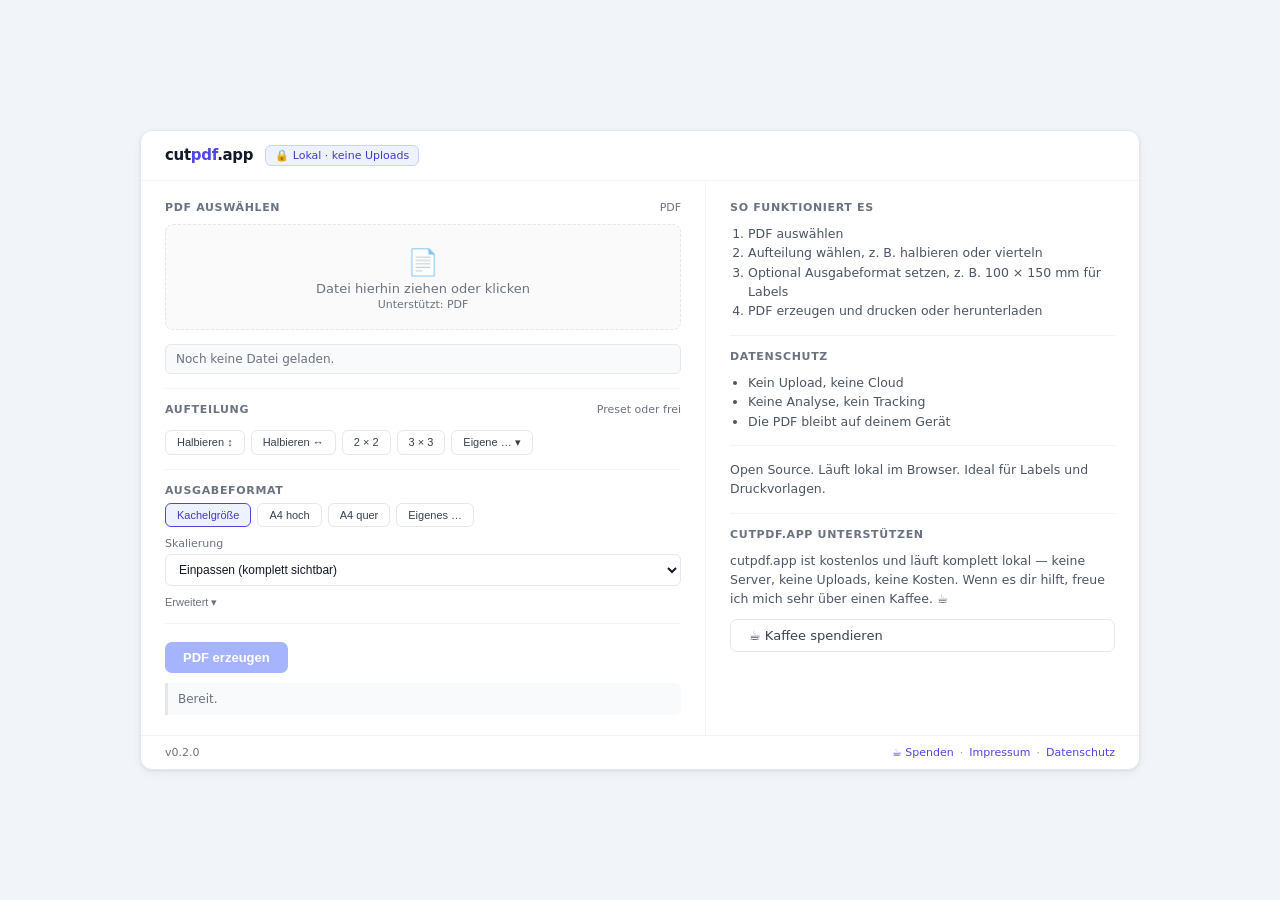
==== index.html @ 4779b175 "feat: v0.2.0 — permanent Ko-Fi links in footer and info card" ====
<!doctype html>
<html lang="de">
<head>
  <meta charset="utf-8" />
  <meta name="viewport" content="width=device-width, initial-scale=1" />
  <title>PDF schneiden und teilen im Browser | cutpdf.app</title>
  <meta name="description" content="PDF schneiden und teilen: halbieren, vierteln oder als Raster kacheln. Ideal für Labels. Läuft lokal im Browser, ohne Upload." />
  <link rel="canonical" href="https://cutpdf.app/" />
  <meta name="robots" content="index,follow" />
  <meta property="og:title" content="PDF schneiden und teilen im Browser | cutpdf.app" />
  <meta property="og:description" content="PDF schneiden und teilen: halbieren, vierteln oder als Raster kacheln. Ideal für Labels. Läuft lokal im Browser, ohne Upload." />
  <meta property="og:type" content="website" />
  <link rel="stylesheet" href="style.css" />
</head>
<body>
  <div class="app">
    <header class="app-header">
      <h1 class="app-title">cut<span class="app-title-accent">pdf</span>.app</h1>
      <div class="badge">🔒 Lokal · keine Uploads</div>
    </header>

    <main class="app-main">
      <!-- Linke Karte: Tool -->
      <section class="card">
        <div class="card-header">
          <h2 class="card-title">PDF auswählen</h2>
          <span class="card-hint">PDF</span>
        </div>

        <label id="dropzone" class="dropzone">
          <div class="dropzone-icon">📄</div>
          <div class="dropzone-text-main">Datei hierhin ziehen oder klicken</div>
          <div class="dropzone-text-sub">Unterstützt: PDF</div>
          <input id="file" type="file" accept="application/pdf" />
        </label>

        <div id="fileInfo" class="file-info">Noch keine Datei geladen.</div>

        <div class="divider"></div>

        <div class="card-header" style="margin-bottom: 6px;">
          <h2 class="card-title">Aufteilung</h2>
          <span class="card-hint">Preset oder frei</span>
        </div>

        <div class="pillbar">
          <button class="pill" data-preset="half_h" type="button">Halbieren ↕</button>
          <button class="pill" data-preset="half_v" type="button">Halbieren ↔</button>
          <button class="pill" data-preset="quarter" type="button">2 × 2</button>
          <button class="pill" data-preset="3x3" type="button">3 × 3</button>
          <button class="pill" data-preset="custom" type="button" aria-expanded="false" aria-controls="splitCustomFields">Eigene … ▾</button>
        </div>

        <div class="custom-fields" id="splitCustomFields">
          <div class="two">
            <div>
              <label for="rows">Zeilen</label>
              <input id="rows" type="number" min="1" step="1" value="2" />
            </div>
            <div>
              <label for="cols">Spalten</label>
              <input id="cols" type="number" min="1" step="1" value="2" />
            </div>
          </div>
          <div>
            <label for="pages">Seiten (leer = alle, z. B. <span class="mono">1–3</span> oder <span class="mono">1,3,5</span>)</label>
            <input id="pages" type="text" placeholder="leer = alle Seiten" />
          </div>
        </div>

        <div class="divider"></div>

        <div class="card-header" style="margin-bottom: 6px;">
          <h2 class="card-title">Ausgabeformat</h2>
        </div>

        <div class="format-strip">
          <button class="pill active" data-format="tile" type="button">Kachelgröße</button>
          <button class="pill" data-format="a4p" type="button">A4 hoch</button>
          <button class="pill" data-format="a4l" type="button">A4 quer</button>
          <button class="pill" data-format="custom" type="button">Eigenes …</button>
        </div>

        <div class="format-custom" id="formatCustomFields">
          <label for="outW" class="sr-only">Breite</label>
          <input id="outW" type="number" min="10" step="1" value="100" aria-label="Breite in mm" />
          <span class="small">mm</span>
          <label for="outH" class="sr-only">Höhe</label>
          <input id="outH" type="number" min="10" step="1" value="150" aria-label="Höhe in mm" />
          <span class="small">mm</span>
        </div>

        <label for="scaleMode">Skalierung</label>
        <select id="scaleMode">
          <option value="fit" selected>Einpassen (komplett sichtbar)</option>
          <option value="fill">Ausfüllen (füllt Seite, ggf. Beschnitt)</option>
          <option value="100">Originalgröße (100%)</option>
        </select>

        <button class="toggle-btn" id="erweiterToggle" type="button" aria-expanded="false" aria-controls="erweiterFields">Erweitert ▾</button>
        <div class="erweitert-fields" id="erweiterFields">
          <div class="two">
            <div>
              <label for="margin">Rand (mm)</label>
              <input id="margin" type="number" min="0" step="0.5" value="0" />
            </div>
            <div>
              <label for="overlap">Überlappung (mm)</label>
              <input id="overlap" type="number" min="0" step="0.5" value="0" />
            </div>
          </div>
        </div>

        <div class="divider"></div>

        <div class="button-row">
          <button class="btn" id="generate" type="button" disabled>PDF erzeugen</button>
          <a id="download" class="btn" style="display:none;" download="tiled.pdf">PDF herunterladen</a>
        </div>

        <div id="donate-panel" class="donate-panel" hidden>
          <p class="donate-text">
            ☕ cutpdf.app ist kostenlos und läuft lokal — keine Daten verlassen dein Gerät.
            Wenn es dir hilft, freue ich mich über einen Kaffee.
          </p>
          <div class="donate-actions">
            <span id="donate-countdown" class="donate-countdown" aria-live="polite" aria-atomic="true"></span>
            <a
              id="donate-link"
              href="https://ko-fi.com/simonfieber"
              target="_blank"
              rel="noopener noreferrer"
              class="btn secondary donate-btn"
            >☕ Kaffee spendieren</a>
          </div>
          <div class="donate-bar-track">
            <div id="donate-bar" class="donate-bar"></div>
          </div>
        </div>

        <div id="status" class="status">Bereit.</div>
      </section>

      <!-- Rechte Karte: Info -->
      <section class="card">
        <div class="card-header">
          <h2 class="card-title">So funktioniert es</h2>
        </div>

        <ol class="note" style="margin:0; padding-left:18px;">
          <li>PDF auswählen</li>
          <li>Aufteilung wählen, z. B. halbieren oder vierteln</li>
          <li>Optional Ausgabeformat setzen, z. B. 100 × 150 mm für Labels</li>
          <li>PDF erzeugen und drucken oder herunterladen</li>
        </ol>

        <div class="divider"></div>

        <div class="card-header">
          <h2 class="card-title">Datenschutz</h2>
        </div>

        <ul class="note" style="margin:0; padding-left:18px;">
          <li>Kein Upload, keine Cloud</li>
          <li>Keine Analyse, kein Tracking</li>
          <li>Die PDF bleibt auf deinem Gerät</li>
        </ul>

        <div class="divider"></div>

        <p class="note" style="margin:0;">Open Source. Läuft lokal im Browser. Ideal für Labels und Druckvorlagen.</p>

        <div class="divider"></div>

        <div class="card-header">
          <h2 class="card-title">cutpdf.app unterstützen</h2>
        </div>

        <p class="note" style="margin:0 0 10px;">cutpdf.app ist kostenlos und läuft komplett lokal — keine Server, keine Uploads, keine Kosten. Wenn es dir hilft, freue ich mich sehr über einen Kaffee. ☕</p>
        <a
          href="https://ko-fi.com/simonfieber"
          target="_blank"
          rel="noopener noreferrer"
          class="btn secondary"
          style="display:inline-flex;"
        >☕ Kaffee spendieren</a>
      </section>
    </main>

    <footer class="app-footer">
      <div class="footer-left">
        <a
          href="https://github.com/si0nDE/cutpdf.app"
          target="_blank"
          rel="noopener noreferrer"
          class="footer-version"
          aria-label="GitHub-Projekt cutpdf.app"
        >v0.2.0</a>
      </div>
      <div class="footer-right">
        <a href="https://ko-fi.com/simonfieber" target="_blank" rel="noopener noreferrer">☕ Spenden</a>
        <span class="footer-separator">·</span>
        <a href="https://fieber-it.com/impressum" target="_blank" rel="noopener noreferrer">Impressum</a>
        <span class="footer-separator">·</span>
        <a href="https://fieber-it.com/datenschutz" target="_blank" rel="noopener noreferrer">Datenschutz</a>
      </div>
    </footer>
  </div>

  <script src="./app.js"></script>
</body>
</html>
---- style.css ----
/* ── Design Tokens ──────────────────────────────────────────── */
:root {
  --color-bg:             #f1f5f9;
  --color-surface:        #ffffff;
  --color-border:         #e5e7eb;
  --color-border-subtle:  #f3f4f6;
  --color-text:           #111827;
  --color-muted:          #6b7280;
  --color-accent:         #4f46e5;
  --color-accent-dark:    #4338ca;
  --color-accent-bg:      #eef2ff;
  --color-accent-border:  #c7d2fe;
  --radius-sm:            6px;
  --radius-md:            8px;
  --radius-lg:            12px;
}

/* ── Base ───────────────────────────────────────────────────── */
*, *::before, *::after { box-sizing: border-box; }

body {
  margin: 0;
  padding: 24px;
  min-height: 100vh;
  font-family: system-ui, -apple-system, BlinkMacSystemFont, "Segoe UI", sans-serif;
  background: var(--color-bg);
  color: var(--color-text);
  display: flex;
  align-items: center;
  justify-content: center;
}

a { color: var(--color-accent); text-decoration: none; }
a:hover { text-decoration: underline; }

/* ── App Shell ──────────────────────────────────────────────── */
.app {
  width: 100%;
  max-width: 1000px;
  background: var(--color-surface);
  border-radius: var(--radius-lg);
  border: 1px solid var(--color-border);
  box-shadow: 0 1px 3px rgba(0,0,0,0.07), 0 4px 12px rgba(0,0,0,0.04);
  overflow: hidden;
}

/* ── Header ─────────────────────────────────────────────────── */
.app-header {
  display: flex;
  align-items: center;
  gap: 12px;
  padding: 14px 24px;
  border-bottom: 1px solid var(--color-border-subtle);
}

.app-title {
  font-size: 15px;
  font-weight: 700;
  letter-spacing: -0.02em;
  margin: 0;
  color: var(--color-text);
}

.app-title-accent { color: var(--color-accent); }

.badge {
  display: inline-flex;
  align-items: center;
  gap: 5px;
  padding: 3px 9px;
  border-radius: var(--radius-sm);
  border: 1px solid var(--color-accent-border);
  background: var(--color-accent-bg);
  font-size: 11px;
  font-weight: 500;
  color: var(--color-accent-dark);
}

/* ── Main Layout ────────────────────────────────────────────── */
.app-main {
  display: grid;
  grid-template-columns: minmax(0, 1.3fr) minmax(0, 1fr);
}

@media (max-width: 900px) {
  .app-main { grid-template-columns: 1fr; }
}

/* ── Cards ──────────────────────────────────────────────────── */
.card {
  padding: 20px 24px;
  display: flex;
  flex-direction: column;
}

.card + .card {
  border-left: 1px solid var(--color-border-subtle);
}

.card-header {
  display: flex;
  align-items: center;
  justify-content: space-between;
  margin-bottom: 10px;
  gap: 12px;
}

.card-title {
  font-size: 11px;
  font-weight: 600;
  letter-spacing: 0.06em;
  text-transform: uppercase;
  color: var(--color-muted);
  margin: 0;
}

.card-hint {
  font-size: 11px;
  color: var(--color-muted);
  white-space: nowrap;
}

.divider {
  height: 1px;
  background: var(--color-border-subtle);
  margin: 14px 0;
}

.note {
  font-size: 12.5px;
  color: #4b5563;
  line-height: 1.55;
}

.mono {
  font-family: ui-monospace, SFMono-Regular, Menlo, Monaco, Consolas,
               "Liberation Mono", "Courier New", monospace;
}

/* ── Form Controls ──────────────────────────────────────────── */
label {
  font-size: 11px;
  color: var(--color-muted);
  display: block;
  margin-bottom: 4px;
}

input[type="text"],
input[type="number"],
select {
  border-radius: var(--radius-sm);
  border: 1px solid var(--color-border);
  background: var(--color-surface);
  padding: 7px 9px;
  font-size: 12px;
  color: var(--color-text);
  outline: none;
  width: 100%;
  transition: border-color .12s, box-shadow .12s;
}

input[type="text"]:focus,
input[type="number"]:focus,
select:focus {
  border-color: var(--color-accent);
  box-shadow: 0 0 0 3px rgba(79, 70, 229, 0.12);
}

select { width: 100%; }

.two {
  display: grid;
  grid-template-columns: 1fr 1fr;
  gap: 10px;
  margin-top: 10px;
}

.row {
  display: flex;
  flex-wrap: wrap;
  gap: 8px;
  align-items: center;
}

.small {
  font-size: 11px;
  color: var(--color-muted);
}

/* ── Dropzone ───────────────────────────────────────────────── */
.dropzone {
  position: relative;
  border-radius: var(--radius-md);
  border: 1.5px dashed var(--color-border);
  background: #fafafa;
  padding: 22px 14px 18px;
  text-align: center;
  cursor: pointer;
  transition: border-color .15s, background .15s;
}

.dropzone:hover {
  border-color: var(--color-accent);
  background: var(--color-accent-bg);
}

.dropzone.dragover {
  border-color: var(--color-accent);
  box-shadow: 0 0 0 3px rgba(79, 70, 229, 0.12);
}

.dropzone-icon  { font-size: 1.6rem; margin-bottom: 4px; opacity: 0.9; }
.dropzone-text-main { font-size: 13px; font-weight: 500; margin-bottom: 2px; }
.dropzone-text-sub  { font-size: 11px; color: var(--color-muted); }
.dropzone input[type="file"] { display: none; }

/* ── File Info ──────────────────────────────────────────────── */
.file-info {
  margin-top: 10px;
  padding: 7px 10px;
  border-radius: var(--radius-sm);
  background: #f9fafb;
  border: 1px solid var(--color-border);
  font-size: 12px;
  color: var(--color-muted);
}

.file-info.ok  { border-color: var(--color-accent); color: var(--color-accent-dark); background: var(--color-accent-bg); }
.file-info.err { border-color: #ef4444; color: #b91c1c; background: #fef2f2; }

/* ── Preset Pills ───────────────────────────────────────────── */
.pillbar {
  display: flex;
  flex-wrap: wrap;
  gap: 6px;
  margin-top: 8px;
}

.pill {
  border-radius: var(--radius-sm);
  border: 1px solid var(--color-border);
  padding: 5px 11px;
  font-size: 11px;
  font-weight: 500;
  cursor: pointer;
  background: var(--color-surface);
  color: #374151;
  transition: border-color .12s, background .12s, color .12s;
}

.pill:hover {
  border-color: var(--color-accent);
  background: var(--color-accent-bg);
  color: var(--color-accent);
}

.pill.active {
  border-color: var(--color-accent);
  background: var(--color-accent-bg);
  color: var(--color-accent-dark);
}

/* ── Progressive Disclosure: Split Custom Fields ────────────── */
.custom-fields {
  margin-top: 10px;
  padding: 12px;
  background: #f9fafb;
  border: 1px solid var(--color-border);
  border-radius: var(--radius-md);
  display: none;
  flex-direction: column;
  gap: 10px;
}

.custom-fields.open { display: flex; }

/* ── Format Strip ───────────────────────────────────────────── */
.format-strip {
  display: flex;
  flex-wrap: wrap;
  gap: 6px;
  margin-bottom: 10px;
}

.format-custom {
  display: none;
  align-items: center;
  gap: 6px;
  margin-bottom: 10px;
}

.format-custom.open { display: flex; }
.format-custom input[type="number"] { width: 72px; }

/* ── Erweitert Toggle ───────────────────────────────────────── */
.toggle-btn {
  background: none;
  border: none;
  padding: 0;
  font-size: 11px;
  color: var(--color-muted);
  cursor: pointer;
  display: inline-flex;
  align-items: center;
  gap: 4px;
  margin-top: 10px;
}

.toggle-btn:hover { color: var(--color-accent); }

.erweitert-fields { display: none; margin-top: 4px; }
.erweitert-fields.open { display: block; }

/* ── Buttons ────────────────────────────────────────────────── */
.button-row {
  display: flex;
  flex-wrap: wrap;
  gap: 8px;
  margin-top: 4px;
}

.btn {
  border-radius: 7px;
  border: none;
  padding: 8px 18px;
  font-size: 13px;
  font-weight: 600;
  cursor: pointer;
  display: inline-flex;
  align-items: center;
  gap: 6px;
  background: var(--color-accent);
  color: #fff;
  transition: background .12s;
  text-decoration: none;
}

.btn:hover { background: var(--color-accent-dark); text-decoration: none; }

.btn:disabled {
  background: #a5b4fc;
  cursor: default;
}

.btn.secondary {
  background: var(--color-surface);
  border: 1px solid var(--color-border);
  color: #374151;
  font-weight: 500;
}

.btn.secondary:hover {
  border-color: var(--color-accent);
  color: var(--color-accent);
}

@keyframes btn-reveal {
  0%   { transform: scale(0.85); opacity: 0; }
  60%  { transform: scale(1.05); }
  100% { transform: scale(1.0);  opacity: 1; }
}

.btn--reveal {
  animation: btn-reveal 0.4s ease-out forwards;
}

@media (prefers-reduced-motion: reduce) {
  .btn--reveal {
    animation: none;
    opacity: 1;
    transform: scale(1);
  }
}

/* ── Status ─────────────────────────────────────────────────── */
.status {
  display: block;
  width: 100%;
  margin-top: 10px;
  padding: 8px 10px;
  border-radius: 0 var(--radius-sm) var(--radius-sm) 0;
  font-size: 12px;
  border-left: 3px solid var(--color-border);
  background: #f9fafb;
  color: var(--color-muted);
  line-height: 1.35;
}

.status.ok  { border-left-color: var(--color-accent); color: var(--color-accent-dark); background: var(--color-accent-bg); }
.status.err { border-left-color: #ef4444; color: #b91c1c; background: #fef2f2; }

/* ── Accessibility ──────────────────────────────────────────── */
.sr-only {
  position: absolute;
  width: 1px;
  height: 1px;
  padding: 0;
  margin: -1px;
  overflow: hidden;
  clip: rect(0,0,0,0);
  white-space: nowrap;
  border: 0;
}

/* ── Footer ─────────────────────────────────────────────────── */
.app-footer {
  padding: 10px 24px;
  border-top: 1px solid var(--color-border-subtle);
  display: flex;
  justify-content: space-between;
  align-items: center;
  gap: 10px;
  font-size: 11px;
  color: var(--color-muted);
}

.footer-left  { display: flex; align-items: center; gap: 6px; }
.footer-right { display: flex; align-items: center; gap: 6px; }
.footer-separator { opacity: 0.7; }

.footer-version {
  color: var(--color-muted);
  text-decoration: none;
  white-space: nowrap;
}

/* ── Donate Panel ──────────────────────────────────────────── */
.donate-panel {
  margin-top: 12px;
  padding: 12px 14px;
  background: #FF5E5B;
  border: 1px solid #e8504d;
  border-radius: var(--radius-md);
}

.donate-text {
  margin: 0 0 10px;
  font-size: 0.85rem;
  color: #fff;
  line-height: 1.4;
}

.donate-actions {
  display: flex;
  align-items: center;
  justify-content: space-between;
  gap: 12px;
}

.donate-btn { flex-shrink: 0; }

.donate-countdown {
  font-size: 0.85rem;
  color: rgba(255, 255, 255, 0.85);
}

.donate-bar-track {
  margin-top: 10px;
  height: 3px;
  background: rgba(255, 255, 255, 0.3);
  border-radius: 2px;
  overflow: hidden;
}

.donate-bar {
  height: 100%;
  width: 100%;
  background: #fff;
  transform-origin: left;
  transition: transform 1s linear;
}

.donate-panel--done .donate-bar-track { display: none; }
.donate-panel--done .donate-countdown { display: none; }
.donate-panel--done .donate-actions { justify-content: flex-end; }

.footer-version:hover { color: var(--color-accent); text-decoration: underline; }
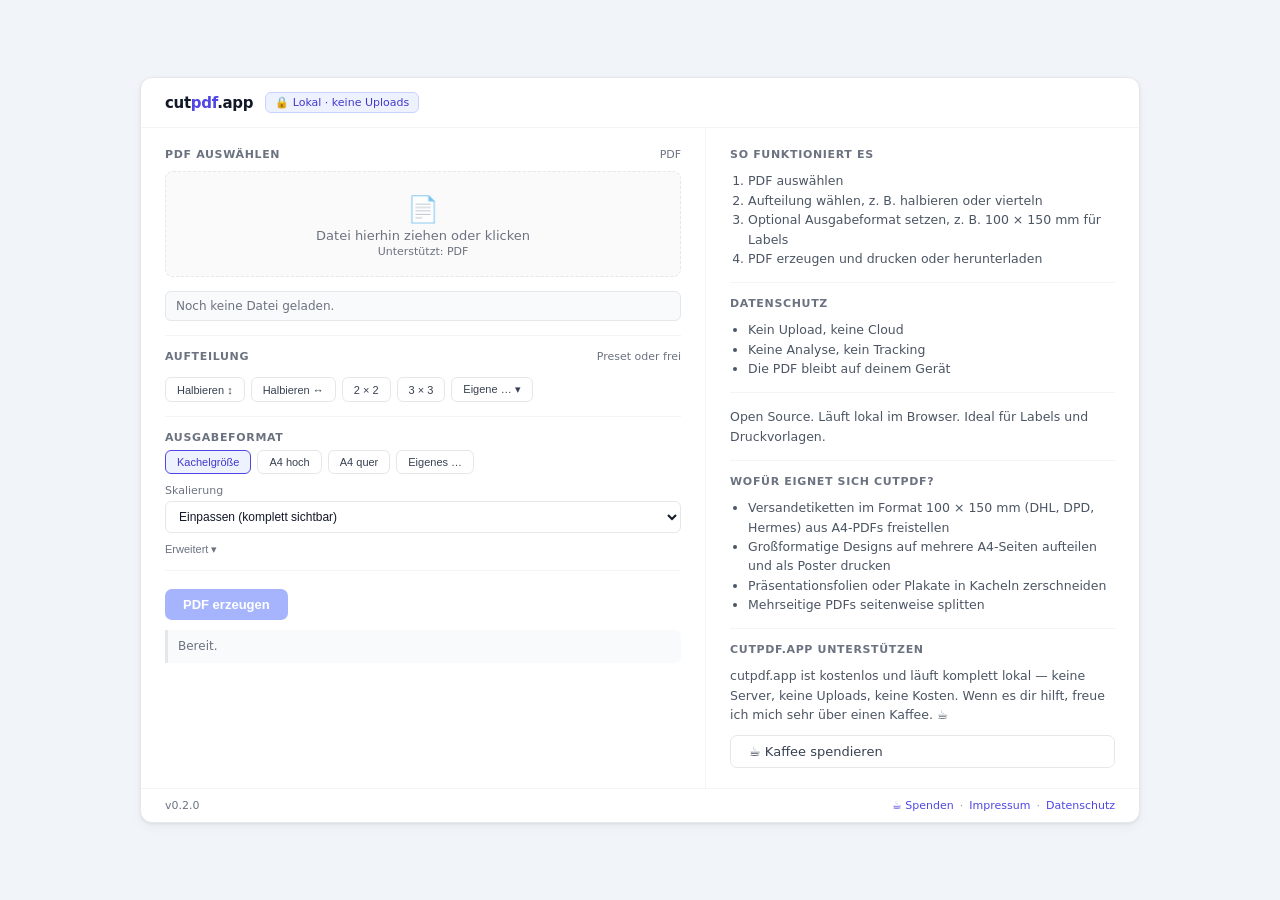
==== commit f3b27344: "feat: add use-case section to info card for SEO/LLM content depth" ====
--- a/index.html
+++ b/index.html
@@ -5,11 +5,52 @@
   <meta name="viewport" content="width=device-width, initial-scale=1" />
   <title>PDF schneiden und teilen im Browser | cutpdf.app</title>
   <meta name="description" content="PDF schneiden und teilen: halbieren, vierteln oder als Raster kacheln. Ideal für Labels. Läuft lokal im Browser, ohne Upload." />
-  <link rel="canonical" href="https://cutpdf.app/" />
+  <link rel="canonical" href="https://cutpdf.fieber-it.com/" />
   <meta name="robots" content="index,follow" />
+  <link rel="icon" type="image/svg+xml" href="favicon.svg" />
   <meta property="og:title" content="PDF schneiden und teilen im Browser | cutpdf.app" />
   <meta property="og:description" content="PDF schneiden und teilen: halbieren, vierteln oder als Raster kacheln. Ideal für Labels. Läuft lokal im Browser, ohne Upload." />
   <meta property="og:type" content="website" />
+  <meta property="og:url" content="https://cutpdf.fieber-it.com/" />
+  <meta property="og:locale" content="de_DE" />
+  <meta property="og:site_name" content="cutpdf.app" />
+  <meta property="og:image" content="https://cutpdf.fieber-it.com/og-image.svg" />
+  <meta name="twitter:card" content="summary_large_image" />
+  <meta name="twitter:title" content="PDF schneiden im Browser | cutpdf.app" />
+  <meta name="twitter:description" content="Halbieren, vierteln, kacheln — lokal, kein Upload." />
+  <meta name="twitter:image" content="https://cutpdf.fieber-it.com/og-image.svg" />
+  <script type="application/ld+json">
+  {
+    "@context": "https://schema.org",
+    "@type": "WebApplication",
+    "name": "cutpdf.app",
+    "description": "PDF schneiden und teilen im Browser — halbieren, vierteln oder als Raster kacheln. Läuft lokal, ohne Upload.",
+    "url": "https://cutpdf.fieber-it.com/",
+    "applicationCategory": "UtilitiesApplication",
+    "operatingSystem": "Web",
+    "inLanguage": "de",
+    "isAccessibleForFree": true,
+    "offers": {
+      "@type": "Offer",
+      "price": "0",
+      "priceCurrency": "EUR"
+    },
+    "featureList": [
+      "PDF halbieren (horizontal oder vertikal)",
+      "PDF vierteln (2×2 Raster)",
+      "PDF als beliebiges Raster kacheln",
+      "Ausgabeformat A4 hoch, A4 quer oder eigenes Format in mm",
+      "Kein Upload — läuft vollständig lokal im Browser",
+      "Ideal für Etiketten (z. B. 100×150 mm für DPD/DHL)",
+      "Open Source"
+    ],
+    "author": {
+      "@type": "Person",
+      "name": "Simon Fieber",
+      "url": "https://fieber-it.com"
+    }
+  }
+  </script>
   <link rel="stylesheet" href="style.css" />
 </head>
 <body>
@@ -169,6 +210,19 @@
         <div class="divider"></div>
 
         <p class="note" style="margin:0;">Open Source. Läuft lokal im Browser. Ideal für Labels und Druckvorlagen.</p>
+
+        <div class="divider"></div>
+
+        <div class="card-header">
+          <h2 class="card-title">Wofür eignet sich cutpdf?</h2>
+        </div>
+
+        <ul class="note" style="margin:0; padding-left:18px;">
+          <li>Versandetiketten im Format 100 × 150 mm (DHL, DPD, Hermes) aus A4-PDFs freistellen</li>
+          <li>Großformatige Designs auf mehrere A4-Seiten aufteilen und als Poster drucken</li>
+          <li>Präsentationsfolien oder Plakate in Kacheln zerschneiden</li>
+          <li>Mehrseitige PDFs seitenweise splitten</li>
+        </ul>
 
         <div class="divider"></div>
 
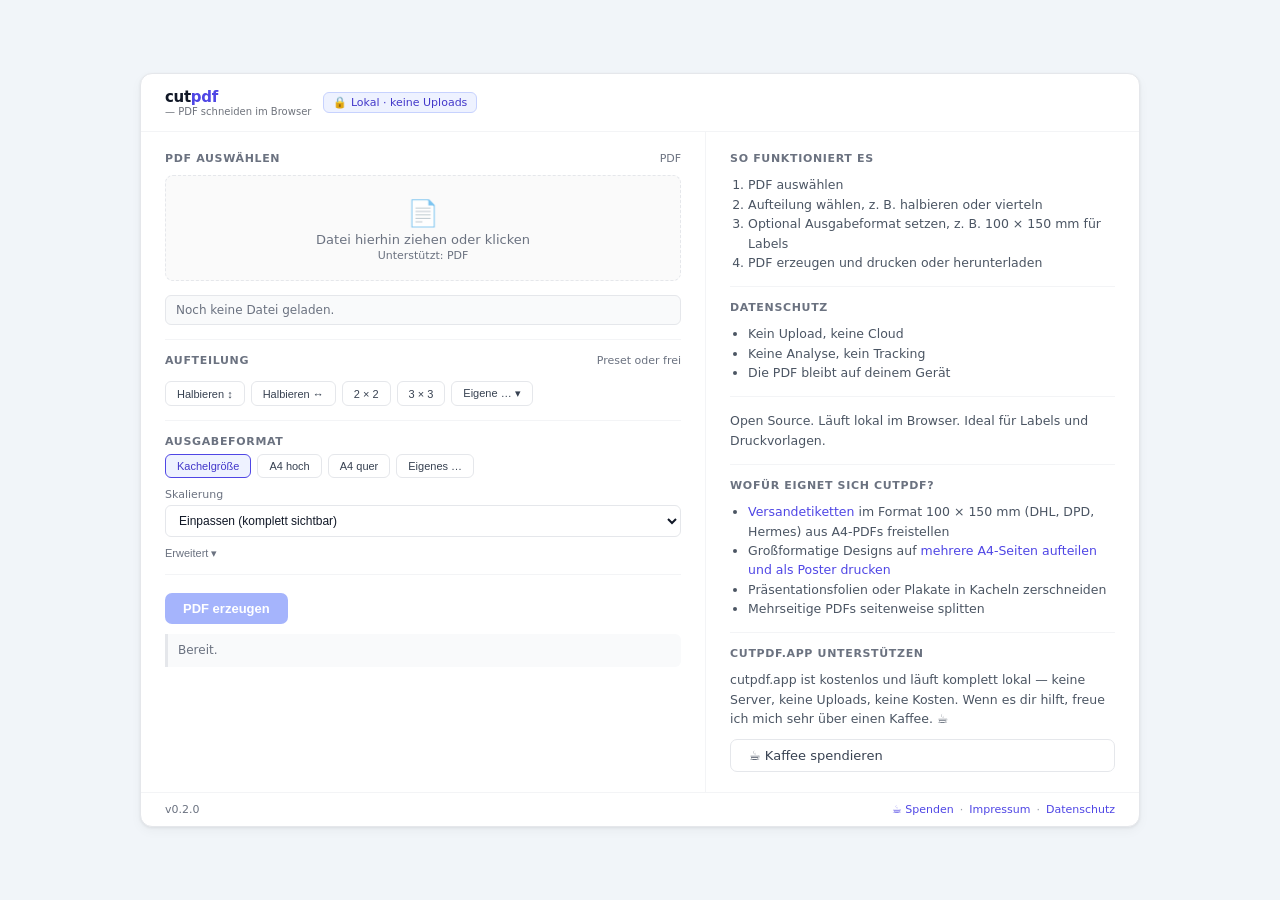
==== commit e7f64088: "feat: SEO fixes — keyword H1, FAQ/WebSite schema, OG-alt, hreflang, internal links Co-Authored-By: C" ====
--- a/index.html
+++ b/index.html
@@ -6,19 +6,28 @@
   <title>PDF schneiden und teilen im Browser | cutpdf.app</title>
   <meta name="description" content="PDF schneiden und teilen: halbieren, vierteln oder als Raster kacheln. Ideal für Labels. Läuft lokal im Browser, ohne Upload." />
   <link rel="canonical" href="https://cutpdf.fieber-it.com/" />
+  <link rel="alternate" hreflang="de" href="https://cutpdf.fieber-it.com/" />
+  <link rel="alternate" hreflang="x-default" href="https://cutpdf.fieber-it.com/" />
   <meta name="robots" content="index,follow" />
+  <meta name="author" content="Simon Fieber" />
+  <meta name="theme-color" content="#4f46e5" />
   <link rel="icon" type="image/svg+xml" href="favicon.svg" />
+  <link rel="apple-touch-icon" href="favicon.svg" />
   <meta property="og:title" content="PDF schneiden und teilen im Browser | cutpdf.app" />
   <meta property="og:description" content="PDF schneiden und teilen: halbieren, vierteln oder als Raster kacheln. Ideal für Labels. Läuft lokal im Browser, ohne Upload." />
   <meta property="og:type" content="website" />
   <meta property="og:url" content="https://cutpdf.fieber-it.com/" />
   <meta property="og:locale" content="de_DE" />
   <meta property="og:site_name" content="cutpdf.app" />
-  <meta property="og:image" content="https://cutpdf.fieber-it.com/og-image.svg" />
+  <meta property="og:image" content="https://cutpdf.fieber-it.com/og-image.png" />
+  <meta property="og:image:type" content="image/png" />
+  <meta property="og:image:width" content="1200" />
+  <meta property="og:image:height" content="630" />
   <meta name="twitter:card" content="summary_large_image" />
   <meta name="twitter:title" content="PDF schneiden im Browser | cutpdf.app" />
   <meta name="twitter:description" content="Halbieren, vierteln, kacheln — lokal, kein Upload." />
-  <meta name="twitter:image" content="https://cutpdf.fieber-it.com/og-image.svg" />
+  <meta name="twitter:image" content="https://cutpdf.fieber-it.com/og-image.png" />
+  <meta property="og:image:alt" content="cutpdf.app — PDF schneiden und teilen im Browser, lokal ohne Upload" />
   <script type="application/ld+json">
   {
     "@context": "https://schema.org",
@@ -51,12 +60,70 @@
     }
   }
   </script>
+  <script type="application/ld+json">
+  {
+    "@context": "https://schema.org",
+    "@type": "FAQPage",
+    "mainEntity": [
+      {
+        "@type": "Question",
+        "name": "Werden meine PDFs auf einen Server hochgeladen?",
+        "acceptedAnswer": {
+          "@type": "Answer",
+          "text": "Nein. cutpdf läuft vollständig lokal im Browser. Deine Dateien verlassen nie dein Gerät — kein Upload, keine Cloud, kein Server."
+        }
+      },
+      {
+        "@type": "Question",
+        "name": "Welche PDF-Formate werden unterstützt?",
+        "acceptedAnswer": {
+          "@type": "Answer",
+          "text": "cutpdf unterstützt Standard-PDF-Dateien. Das Tool kann PDFs halbieren (horizontal oder vertikal), vierteln (2×2), in beliebige Raster kacheln und auf Ausgabeformate wie A4 oder benutzerdefinierte Maße skalieren."
+        }
+      },
+      {
+        "@type": "Question",
+        "name": "Wie erstelle ich Versandetiketten aus einem A4-PDF?",
+        "acceptedAnswer": {
+          "@type": "Answer",
+          "text": "PDF laden, 'Halbieren ↕' oder '2×2' wählen, dann Ausgabeformat auf 100×150 mm setzen (für DHL/DPD/Hermes-Labels). Anschließend PDF erzeugen und drucken."
+        }
+      },
+      {
+        "@type": "Question",
+        "name": "Ist cutpdf kostenlos?",
+        "acceptedAnswer": {
+          "@type": "Answer",
+          "text": "Ja, cutpdf ist vollständig kostenlos und Open Source. Es gibt keine Konten, keine Abos und keine Werbung."
+        }
+      },
+      {
+        "@type": "Question",
+        "name": "Wie teile ich ein großes PDF für den Posterdruck auf?",
+        "acceptedAnswer": {
+          "@type": "Answer",
+          "text": "PDF laden, gewünschtes Raster wählen (z. B. 3×3 für neun A4-Seiten), Ausgabeformat auf A4 hoch setzen, dann PDF erzeugen. Ideal zum Drucken von Postern oder Präsentationsfolien in Originalgröße."
+        }
+      }
+    ]
+  }
+  </script>
+  <script type="application/ld+json">
+  {
+    "@context": "https://schema.org",
+    "@type": "WebSite",
+    "name": "cutpdf.app",
+    "url": "https://cutpdf.fieber-it.com/",
+    "description": "PDF schneiden und teilen im Browser — lokal, ohne Upload, kostenlos.",
+    "inLanguage": "de"
+  }
+  </script>
   <link rel="stylesheet" href="style.css" />
 </head>
 <body>
   <div class="app">
     <header class="app-header">
-      <h1 class="app-title">cut<span class="app-title-accent">pdf</span>.app</h1>
+      <h1 class="app-title">cut<span class="app-title-accent">pdf</span><span class="app-title-sub"> — PDF schneiden im Browser</span></h1>
       <div class="badge">🔒 Lokal · keine Uploads</div>
     </header>
 
@@ -218,8 +285,8 @@
         </div>
 
         <ul class="note" style="margin:0; padding-left:18px;">
-          <li>Versandetiketten im Format 100 × 150 mm (DHL, DPD, Hermes) aus A4-PDFs freistellen</li>
-          <li>Großformatige Designs auf mehrere A4-Seiten aufteilen und als Poster drucken</li>
+          <li><a href="etiketten/">Versandetiketten</a> im Format 100 × 150 mm (DHL, DPD, Hermes) aus A4-PDFs freistellen</li>
+          <li>Großformatige Designs auf <a href="poster/">mehrere A4-Seiten aufteilen und als Poster drucken</a></li>
           <li>Präsentationsfolien oder Plakate in Kacheln zerschneiden</li>
           <li>Mehrseitige PDFs seitenweise splitten</li>
         </ul>
--- a/style.css
+++ b/style.css
@@ -63,6 +63,14 @@
 
 .app-title-accent { color: var(--color-accent); }
 
+.app-title-sub {
+  display: block;
+  font-size: 10px;
+  font-weight: 400;
+  letter-spacing: 0;
+  opacity: 0.6;
+}
+
 .badge {
   display: inline-flex;
   align-items: center;
